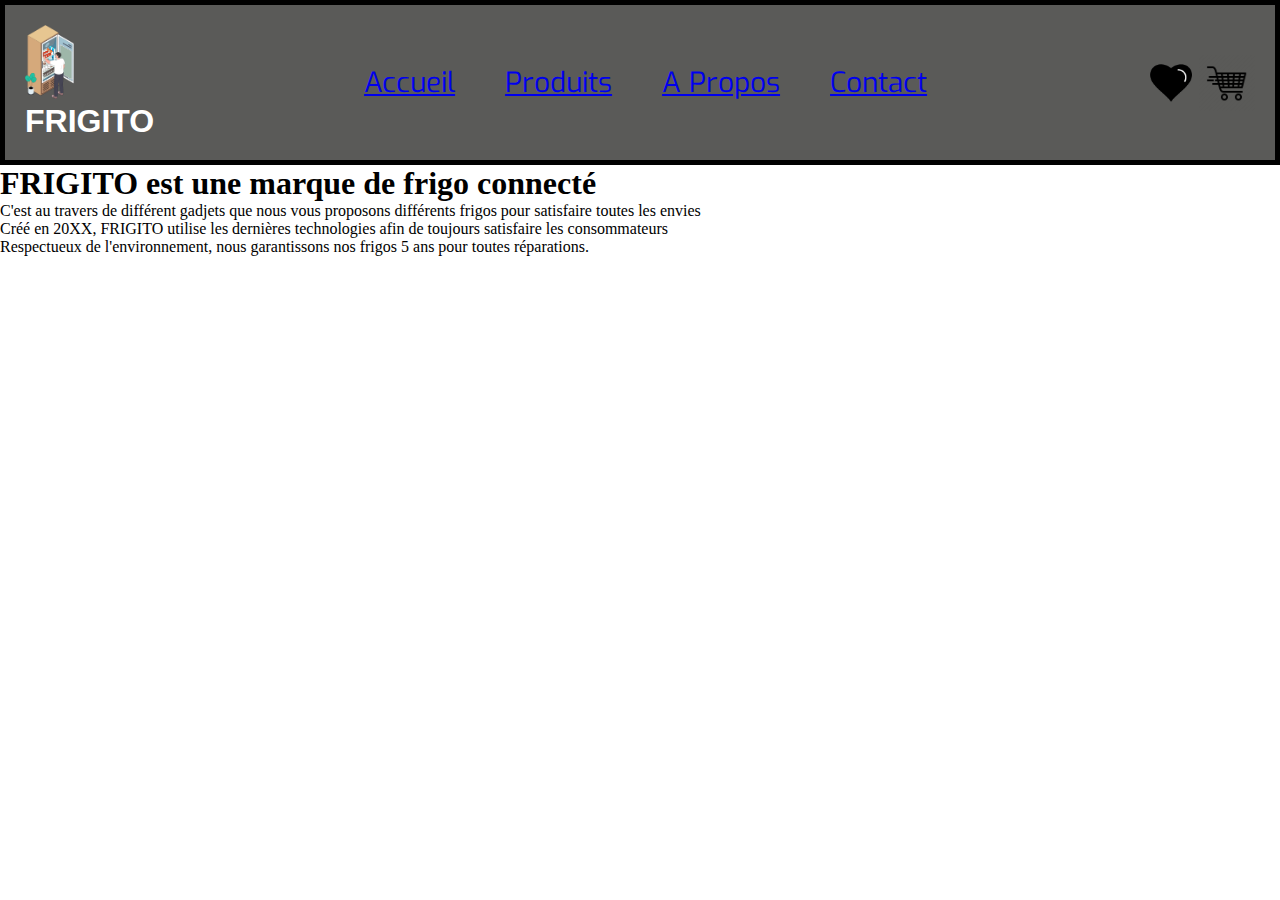
==== apropos.html @ 33756233 "Add files via upload" ====
<!DOCTYPE html>
<html>
    <head>
        <meta charset="utf-8"/>
        <title> FRIGITO-A-Propos</title> 
        <link rel="preconnect" href="https://fonts.googleapis.com">
        <link rel="preconnect" href="https://fonts.gstatic.com" crossorigin>
        <link href="https://fonts.googleapis.com/css2?family=Exo&display=swap" rel="stylesheet">
        
        <link rel="stylesheet" href="styleapropos.css">

    </head>

    <body>
        <nav class="navigation">
            <div class="menu">
                <div class="menu-logo">
                    <img class="logo" src="images/LogoSite.png" alt="logosite">
                    <h1 class="entreprise"> FRIGITO </h1>
                </div>
                <ul class="BoutonNav">
                    <a href="frigo.html"> Accueil</a>
                    <a href="produits.html"> Produits</a>
                    <a href="apropos.html"> A Propos</a>
                    <a href="contact.html"> Contact</a>					
                </ul>

                <div class="ImagesMenu"> 
                    <img class="listeenvie" src="images/ListeEnvie.png" alt="listeenvie">
                    <img class="shoppingcart"  src="images/ShoppingCart2.png" alt="panier">
                </div>

            </div>
        </nav>

        <section class="MilieuSite">
            <div class="PremiereLigne">
                <h1 class="TitreBoutique"> FRIGITO est une marque de frigo connecté </h1>
                <p class="p2"> C'est au travers de différent gadjets que nous vous proposons différents frigos pour satisfaire toutes les envies</p>
                <p class="p3"> Créé en 20XX, FRIGITO utilise les dernières technologies afin de toujours satisfaire les consommateurs</p>
                <p class="p4"> Respectueux de l'environnement, nous garantissons nos frigos 5 ans pour toutes réparations.</p>
            
            </div>

        </section>


    </body>
---- styleapropos.css ----
* {
    margin: 0;
    padding: 0;
    box-sizing: border-box;
}

.menu {
    background-color: rgb(90, 90, 88);
    display: flex;
    padding: 20px;
    gap: 50px;
    align-items: center;
    justify-content: space-between;
    border: 5px solid rgb(0, 0, 0);
}
.menu-logo {
    width: 10%;
    font-family: 'Orbitron', sans-serif;
    color: white;

}
.menu-logo img {
    width: 40%;
}

.BoutonNav {
    display: flex;
    align-items: center;
    text-align: center;
    font-size: 175%;
    font-family: 'Exo';
    gap: 50px;
    justify-content: center;
    width: 80%;
}

.ImagesMenu {
    width: 10%;
    display: flex;
}

.ImagesMenu img {
    width: 50%;
    display: block;
    height: auto;
}
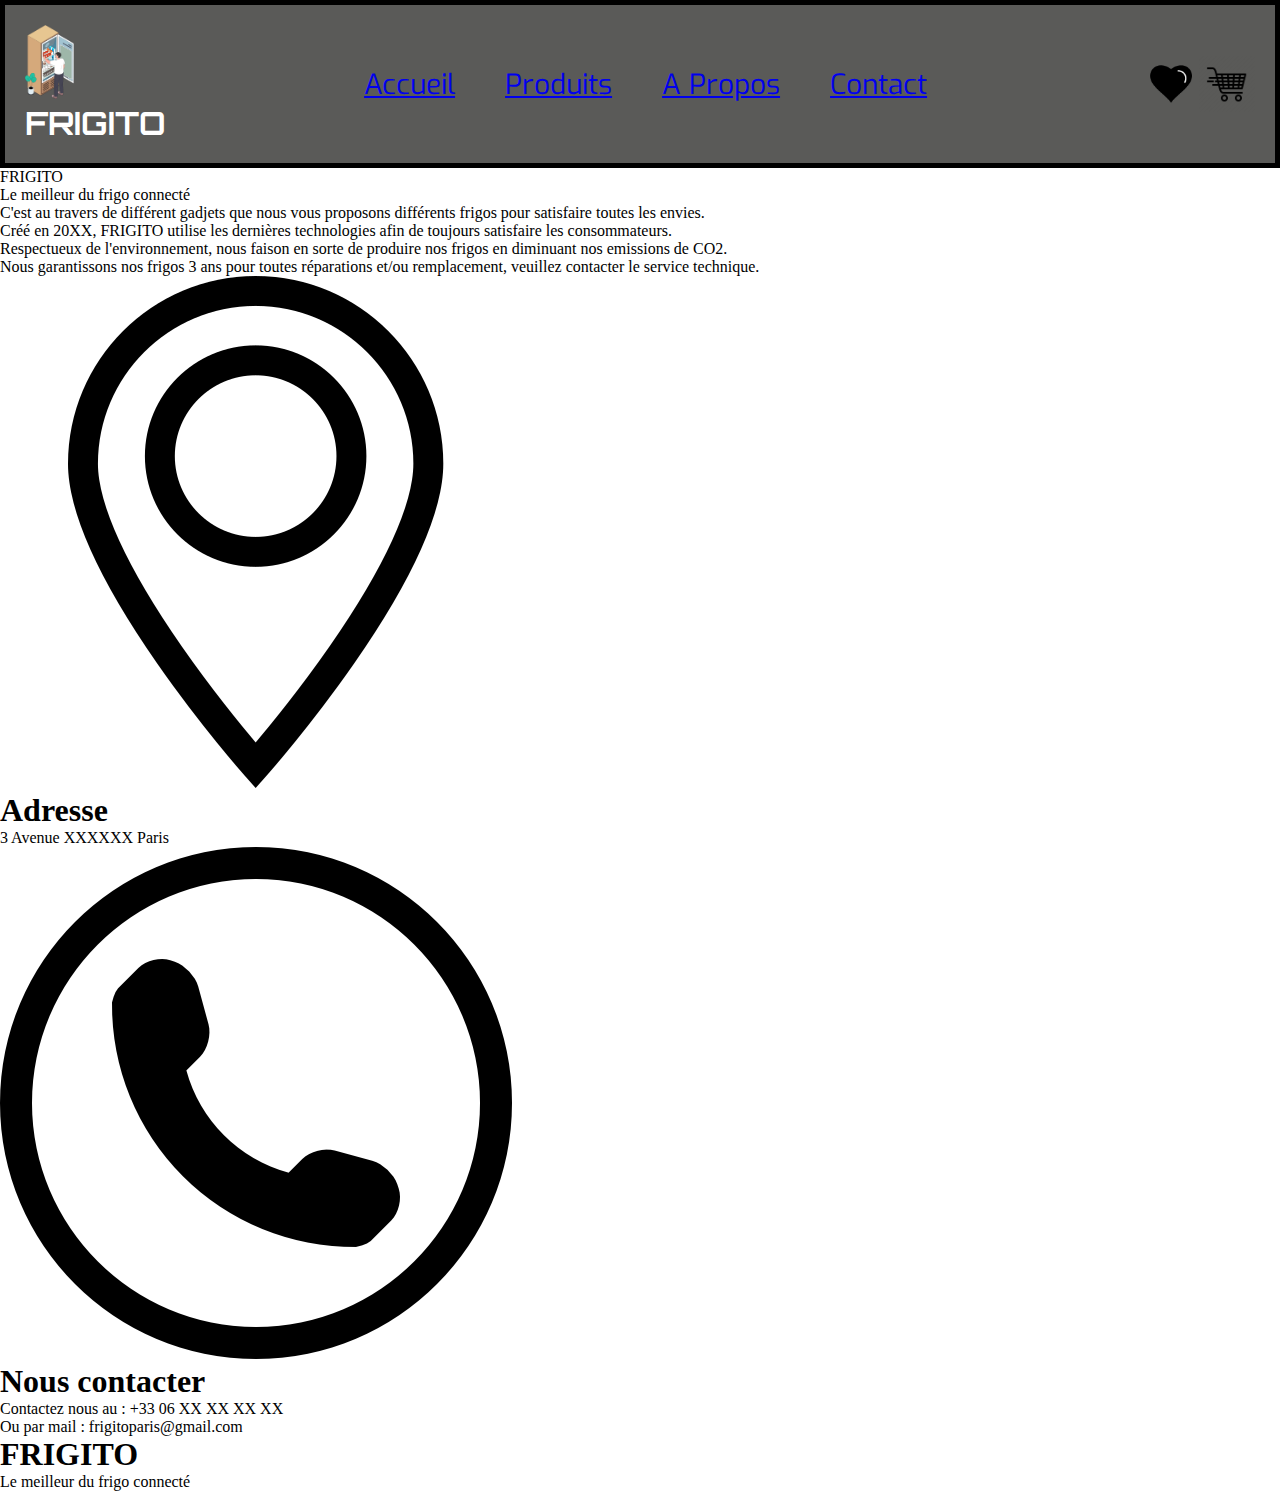
==== commit 4248ec9a: "Add files via upload" ====
--- a/apropos.html
+++ b/apropos.html
@@ -7,6 +7,10 @@
         <link rel="preconnect" href="https://fonts.gstatic.com" crossorigin>
         <link href="https://fonts.googleapis.com/css2?family=Exo&display=swap" rel="stylesheet">
         
+        <link rel="preconnect" href="https://fonts.googleapis.com">
+        <link rel="preconnect" href="https://fonts.gstatic.com" crossorigin>
+        <link href="https://fonts.googleapis.com/css2?family=Orbitron:wght@500&display=swap" rel="stylesheet">
+
         <link rel="stylesheet" href="styleapropos.css">
 
     </head>
@@ -19,7 +23,7 @@
                     <h1 class="entreprise"> FRIGITO </h1>
                 </div>
                 <ul class="BoutonNav">
-                    <a href="frigo.html"> Accueil</a>
+                    <a href="index.html"> Accueil</a>
                     <a href="produits.html"> Produits</a>
                     <a href="apropos.html"> A Propos</a>
                     <a href="contact.html"> Contact</a>					
@@ -35,14 +39,41 @@
 
         <section class="MilieuSite">
             <div class="PremiereLigne">
-                <h1 class="TitreBoutique"> FRIGITO est une marque de frigo connecté </h1>
-                <p class="p2"> C'est au travers de différent gadjets que nous vous proposons différents frigos pour satisfaire toutes les envies</p>
-                <p class="p3"> Créé en 20XX, FRIGITO utilise les dernières technologies afin de toujours satisfaire les consommateurs</p>
-                <p class="p4"> Respectueux de l'environnement, nous garantissons nos frigos 5 ans pour toutes réparations.</p>
-            
+                <p class="TitreBoutique"> FRIGITO </p>
+                <p class="p1"> Le meilleur du frigo connecté </p>
+            </div>    
+            <div class="DeuxiemeLigne">
+                <div class="Texte"> 
+                    <p class="p2"> C'est au travers de différent gadjets que nous vous proposons différents frigos pour satisfaire toutes les envies.</p>
+                    <p class="p3"> Créé en 20XX, FRIGITO utilise les dernières technologies afin de toujours satisfaire les consommateurs.</p>
+                    <p class="p4"> Respectueux de l'environnement, nous faison en sorte de produire nos frigos en diminuant nos emissions de CO2. </p>
+                    <p class="p5"> Nous garantissons nos frigos 3 ans pour toutes réparations et/ou remplacement, veuillez contacter le service technique. </p>
+                </div>
+            </div>    
+        </section>
+
+        <footer class="FinSite">
+            <div class="Footer">
+
+                <div class="Adresse">
+                    <img class="LogoMap" src="images/LogoMap.png" alt="Logo Map">
+                    <h1 class="TitreAdresse"> Adresse </h1>
+                    <p class="p6"> 3 Avenue XXXXXX Paris</p>
+                </div>
+
+                <div class="Contacts">
+                    <img class="LogoTel" src="images/LogoTel.png" alt="Logo Téléphone">
+                    <h1 class="TitreContacts"> Nous contacter </h1>
+                    <p class="p7"> Contactez nous au : +33 06 XX XX XX XX</p>
+                    <p class="p8"> Ou par mail : frigitoparis@gmail.com </p>
+                </div>
+
+                <div class="Frigito">
+                    <h1 class="TitreBoutique"> FRIGITO </h1>
+                    <p class="p9"> Le meilleur du frigo connecté </p>
+                </div>
             </div>
-
-        </section>
+        </footer>
 
 
     </body>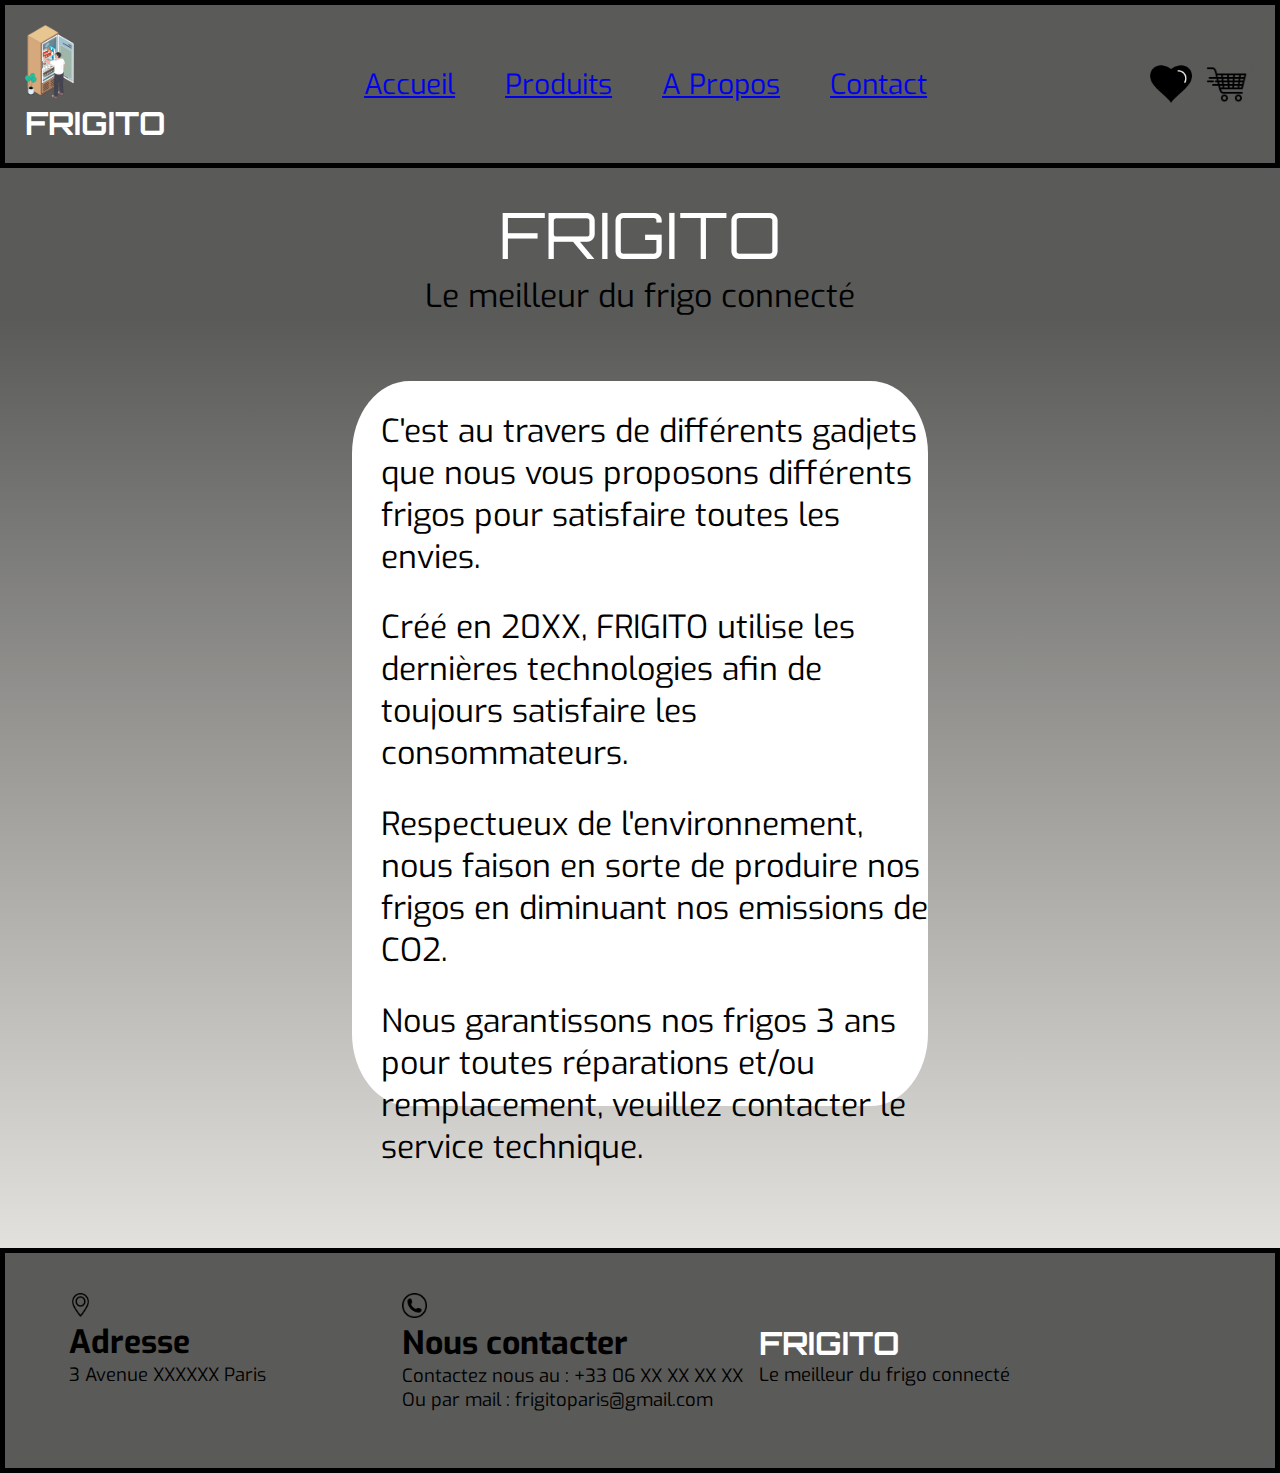
==== commit 1a9b9261: "Add files via upload" ====
--- a/apropos.html
+++ b/apropos.html
@@ -44,7 +44,7 @@
             </div>    
             <div class="DeuxiemeLigne">
                 <div class="Texte"> 
-                    <p class="p2"> C'est au travers de différent gadjets que nous vous proposons différents frigos pour satisfaire toutes les envies.</p>
+                    <p class="p2"> C'est au travers de différents gadjets que nous vous proposons différents frigos pour satisfaire toutes les envies.</p>
                     <p class="p3"> Créé en 20XX, FRIGITO utilise les dernières technologies afin de toujours satisfaire les consommateurs.</p>
                     <p class="p4"> Respectueux de l'environnement, nous faison en sorte de produire nos frigos en diminuant nos emissions de CO2. </p>
                     <p class="p5"> Nous garantissons nos frigos 3 ans pour toutes réparations et/ou remplacement, veuillez contacter le service technique. </p>
--- a/styleapropos.css
+++ b/styleapropos.css
@@ -45,4 +45,148 @@
     height: auto;
 }
 
+.MilieuSite {
+    background: rgb(90, 90, 88);
+    height: 120vh;
+    padding-top: 2%;
+}
 
+.PremiereLigne .TitreBoutique {
+    font-family: 'Orbitron', sans-serif;
+    font-size: 400%;
+    color: white;
+    text-align: center;
+}
+
+.PremiereLigne .p1 {
+    font-family: 'Exo';
+    font-size: 200%;
+    text-align: center;
+}
+
+.DeuxiemeLigne {
+    background: linear-gradient(rgb(90, 90, 88), rgb(236, 235, 231));
+    padding: 5%;   
+    justify-content: center;
+    min-width: 100%;
+    min-height: 1000px;
+    display: flex;
+    
+}
+
+.DeuxiemeLigne .Texte {
+    height: 725px;
+    width: 50%;
+    background-color: rgb(255, 255, 255);
+    border-bottom-left-radius: 10%;
+    border-bottom-right-radius: 10%;
+    border-top-left-radius: 10%;
+    border-top-right-radius: 10%;
+}
+
+
+
+.Texte .p2 {
+    padding-left: 5%;
+    padding-top: 5%;
+    font-size: 200%;
+    font-family: 'Exo';
+    color: rgb(0, 0, 0); 
+}
+
+.Texte .p3 {
+    padding-left: 5%;
+    padding-top: 5%;
+    font-size: 200%;
+    font-family: 'Exo';
+    color: rgb(0, 0, 0); 
+}
+
+.Texte .p4 {
+    padding-left: 5%;
+    padding-top: 5%;
+    font-size: 200%;
+    font-family: 'Exo';
+    color: rgb(0, 0, 0); 
+}
+
+.Texte .p5 {
+    padding-left: 5%;
+    padding-top: 5%;
+    font-size: 200%;
+    font-family: 'Exo';
+    color: rgb(0, 0, 0); 
+}
+
+.Footer {
+    background-color: rgb(90, 90, 88);
+    display: flex;
+    padding: 40px;
+    border: 5px solid rgb(0, 0, 0);
+    height: 225px;
+}
+
+.Adresse {
+    height: 150px;
+    width: 30%;
+    justify-content: center;
+    align-items: center;
+    padding-left: 2%;
+}
+
+.Adresse .LogoMap {
+    width: 7%;
+}
+
+.Adresse .TitreAdresse {
+    font-family: 'Exo';
+}
+
+.Adresse .p6 {
+    font-family: 'Exo';
+    font-size: 115%;
+}
+
+.Contacts {
+    height: 150px;
+    width: 30%;
+    align-items: center;
+    justify-content: center;
+}
+
+.Contacts .LogoTel {
+    width: 7%;
+}
+
+.Contacts .TitreContacts {
+    font-family: 'Exo';
+}
+
+.Contacts .p7 {
+    font-family: 'Exo';
+    font-size: 115%; 
+}
+
+.Contacts .p8 {
+    font-family: 'Exo';
+    font-size: 115%; 
+}
+
+.Frigito {
+    height: 150px;
+    width: 30%;
+    align-items: center;
+    justify-content: center;
+    padding-top: 2.5%;
+}
+
+.Frigito .TitreBoutique {
+    width: 10%;
+    font-family: 'Orbitron', sans-serif;
+    color: white;
+}
+
+.Frigito .p9 {
+    font-family: 'Exo';
+    font-size: 115%;
+}